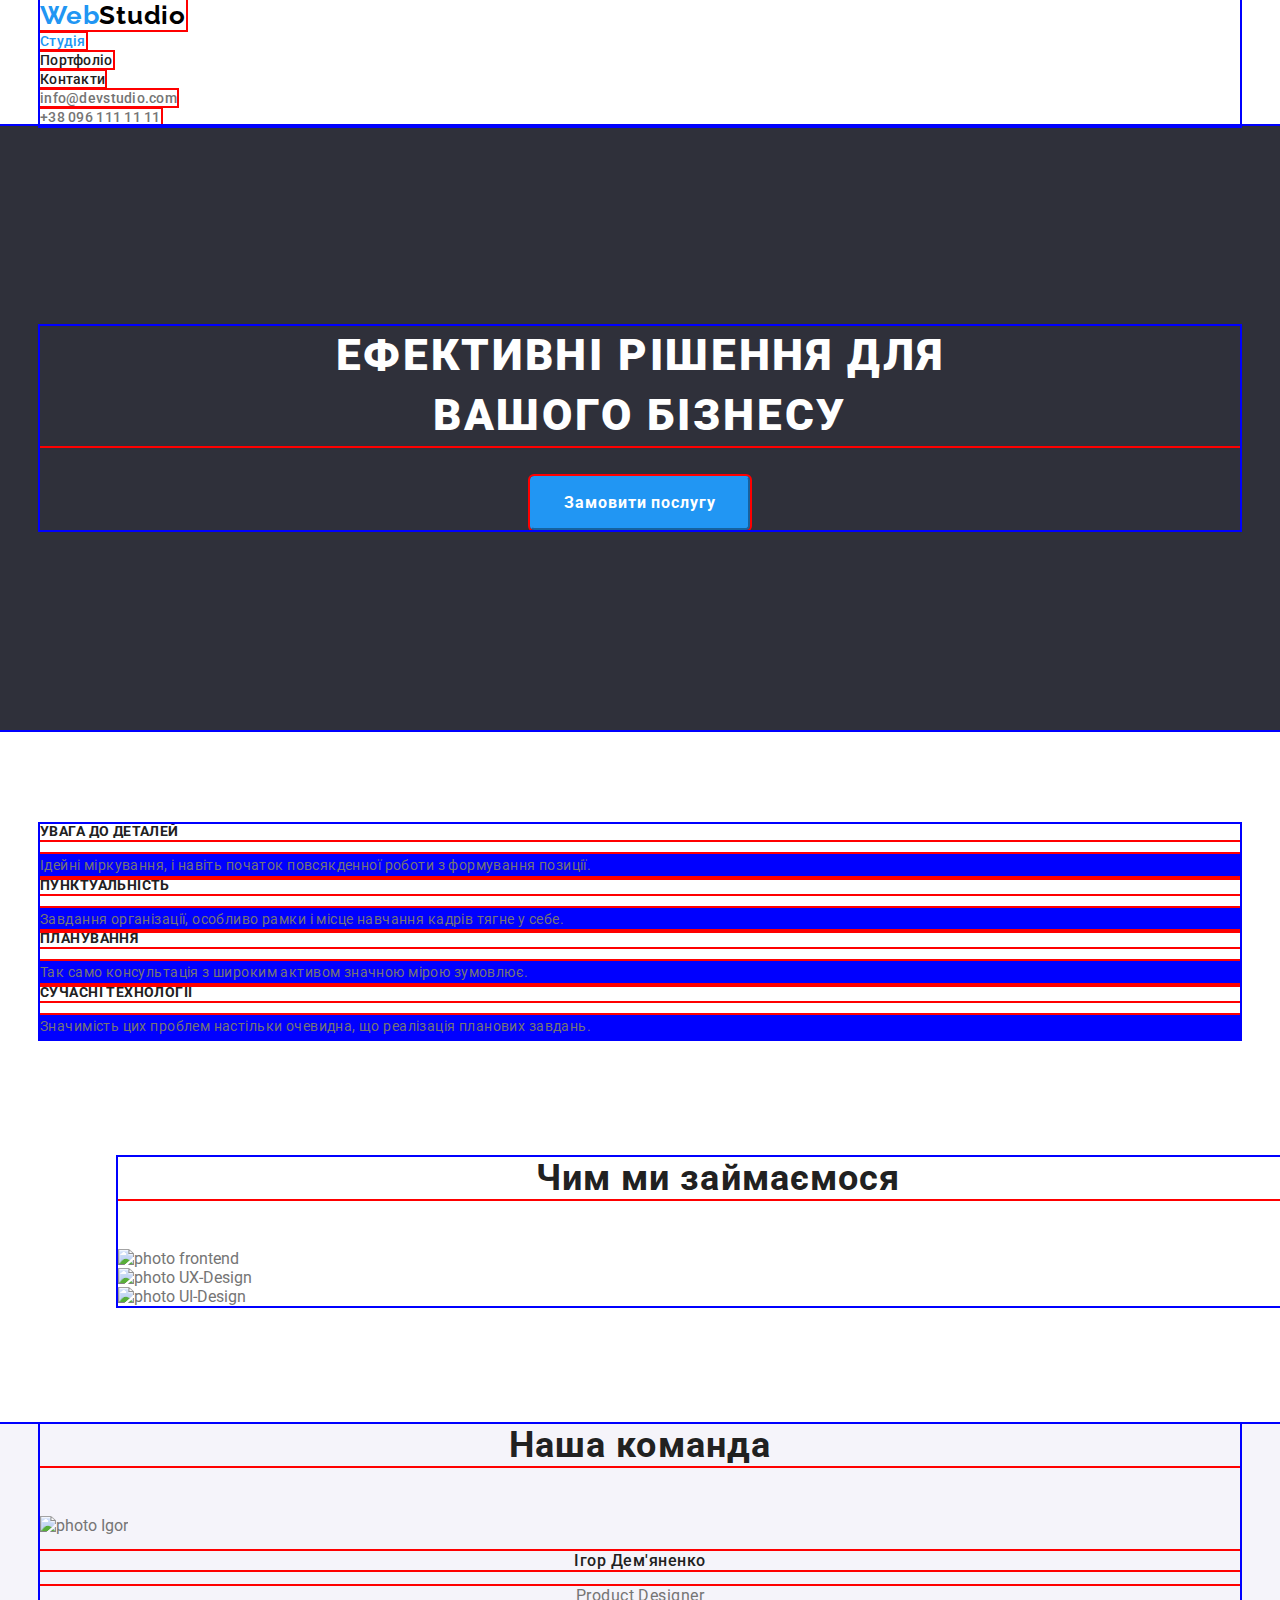
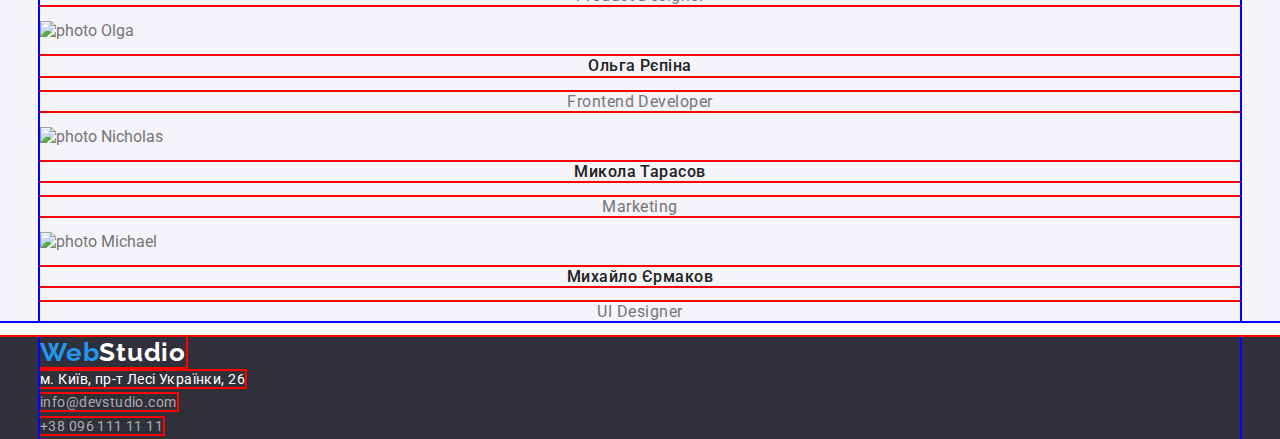
==== index.html @ 72e9b30c "Add geometry top and bottom" ====
<!-- Homework-1-HTML -->
<!DOCTYPE html>
<!-- Language -->
<html lang="uk">
  <!-- Head -->
  <head>
    <meta charset="UTF-8" />
    <meta http-equiv="X-UA-Compatible" content="IE=edge" />
    <meta name="viewport" content="width=device-width, initial-scale=1.0" />
    <title>WebStudio</title>
    <link rel="preconnect" href="https://fonts.googleapis.com" />
    <link rel="preconnect" href="https://fonts.gstatic.com" crossorigin />
    <link
      href="https://fonts.googleapis.com/css2?family=Raleway:wght@700&family=Roboto:wght@400;500;700;900&display=swap"
      rel="stylesheet"
    />
    <link rel="stylesheet" href="./css/styles.css" />
  </head>
  <body class="link-decoration">
    <!-- Header content -->
    <header class="haeder-page">
      <div class="container">
        <!-- Navigation content -->
        <nav>
          <!-- Logo text -->
          <a href="./index.html" class="logo"
            ><span class="logo-web">Web</span>Studio</a
          >
          <!-- Navigation to other pages -->
          <ul class="nav-ul-site list">
            <li><a href="./index.html" class="link current">Студія</a></li>
            <li><a href="./portfolio.html" class="link">Портфоліо</a></li>
            <li><a href="" class="link">Контакти</a></li>
          </ul>
        </nav>
        <!-- Сontacts -->
        <ul class="header-contacts list">
          <!-- Є ефект :hover -->
          <li>
            <!-- Link to email app -->
            <a href="mailto:info@devstudio.com" class="link"
              >info@devstudio.com</a
            >
          </li>
          <li>
            <!-- Link to phone app -->
            <a href="tel:+380961111111" class="link">+38 096 111 11 11</a>
          </li>
        </ul>
      </div>
    </header>
    <!-- Main content -->
    <main>
      <!-- Block Hero -->
      <section class="hero">
        <div class="container">
          <h1 class="hero-title">
            Ефективні рішення для <br />
            вашого бізнесу
          </h1>
          <button type="button" class="hero-button">Замовити послугу</button>
        </div>
      </section>
      <!-- Hang -->
      <section class="hang">
        <div class="container">
          <h2 class="visually-hidden">Особливості</h2>
          <ul class="hang-list list">
            <li>
              <h3 class="hang-title">УВАГА ДО ДЕТАЛЕЙ</h3>
              <p>
                Ідейні міркування, і навіть початок повсякденної роботи з
                формування позиції.
              </p>
            </li>
            <li>
              <h3 class="hang-title">ПУНКТУАЛЬНІСТЬ</h3>
              <p>
                Завдання організації, особливо рамки і місце навчання кадрів
                тягне у себе.
              </p>
            </li>
            <li>
              <h3 class="hang-title">ПЛАНУВАННЯ</h3>
              <p>
                Так само консультація з широким активом значною мірою зумовлює.
              </p>
            </li>
            <li>
              <h3 class="hang-title">СУЧАСНІ ТЕХНОЛОГІЇ</h3>
              <p>
                Значимість цих проблем настільки очевидна, що реалізація
                планових завдань.
              </p>
            </li>
          </ul>
        </div>
      </section>
      <!-- What are we doing -->
      <section class="we-doing">
        <div class="container">
          <h2 class="saction-title">Чим ми займаємося</h2>
          <ul class="list">
            <li>
              <img
                lang="en"
                src="./images/frontend.jpg"
                alt="photo frontend"
                width="370"
                height="294"
              />
            </li>
            <li>
              <img
                lang="en"
                src="./images/uxdesign.jpg"
                alt="photo UX-Design"
                width="370"
                height="294"
              />
            </li>
            <li>
              <img
                lang="en"
                src="./images/uidesign.jpg"
                alt="photo UI-Design"
                width="370"
                height="294"
              />
            </li>
          </ul>
        </div>
      </section>
      <!-- Our team. Photos, names -->
      <section class="our-team">
        <div class="container">
          <h2 class="saction-title">Наша команда</h2>
          <ul class="list">
            <li>
              <img
                lang="en"
                src="./images/img-Igor.jpg"
                alt="photo Igor"
                width="270"
                height="260"
              />
              <h3 class="our-names">Ігор Дем'яненко</h3>
              <p lang="en">Product Designer</p>
            </li>
            <li>
              <img
                lang="en"
                src="./images/img-Olga.jpg"
                alt="photo Olga"
                width="270"
                height="260"
              />
              <h3 class="our-names">Ольга Рєпіна</h3>
              <p lang="en">Frontend Developer</p>
            </li>
            <li>
              <img
                lang="en"
                src="./images/img-Nicholas.jpg"
                alt="photo Nicholas"
                width="270"
                height="260"
              />
              <h3 class="our-names">Микола Тарасов</h3>
              <p lang="en">Marketing</p>
            </li>
            <li>
              <img
                lang="en"
                src="./images/img-Michael.jpg"
                alt="photo Michael"
                width="270"
                height="260"
              />
              <h3 class="our-names">Михайло Єрмаков</h3>
              <p lang="en">UI Designer</p>
            </li>
          </ul>
        </div>
      </section>
    </main>
    <!-- Footer content -->
    <footer class="footer-back">
      <div class="container">
        <!-- Logo WebStudio огорнуто у тег <a> (link) -->
        <a lang="en" href="./index.html" class="logo-footer"
          ><span class="logo-web">Web</span>Studio</a
        >
        <!-- Addresses -->
        <address class="address-footer">
          <ul class="list">
            <li>
              <!-- Link to googlemap -->
              <!-- Виправлення ДЗ. Додано посилання до googlemaps -->
              <a
                href="https://www.google.com.ua/maps/place/%D0%B1%D1%83%D0%BB.+%D0%9B%D0%B5%D1%81%D0%B8+%D0%A3%D0%BA%D1%80%D0%B0%D0%B8%D0%BD%D0%BA%D0%B8,+26,+%D0%9A%D0%B8%D0%B5%D0%B2,+02000/@50.4265841,30.5361971,17z/data=!3m1!4b1!4m5!3m4!1s0x40d4cf0e033ecbe9:0x57a4dffefec77da0!8m2!3d50.4265807!4d30.5383858?hl=uk"
                target="_blank"
                rel="noopener noreferrer nofollow"
                class="link"
                >м. Київ, пр-т Лесі Українки, 26</a
              >
            </li>
            <li>
              <!-- Link to email app -->
              <a
                lang="en"
                href="mailto:info@devstudio.com"
                class="contacts-footer"
                >info@devstudio.com</a
              >
            </li>
            <li>
              <!-- Link to phone app -->
              <a href="tel:+380961111111" class="contacts-footer"
                >+38 096 111 11 11</a
              >
            </li>
          </ul>
        </address>
      </div>
    </footer>
  </body>
</html>
---- css/styles.css ----
/* All */
/* Загальна блокова модель */
html {
  box-sizing: border-dox;
}
*,
*::before,
*::after {
  box-sizing: inherit;
}
:root {
  --primary-text-color: #757575;
  --title-text-color: #212121;
  --accent-color: #2196f3;
}
/* Styles body */
body {
  background-color: #ffffff;
  color: var(--primary-text-color);
  font-family: "Roboto", sans-serif;
  /* Remove default value margin: 8px; */
  margin: 0;
}
/* Size container */
.container {
  /* Outline */
  outline: 2px solid blue;
  width: 1200px;
  /* Centering */
  margin: 0 auto;
}
/* Class-utility .list - прибирає маркери у списках */
.list {
  list-style: none;
  /* Geometry */
  padding: 0;
  margin: 0;
}
/* Class-utility .link - прибирає підкреслення у посиланнях (in logo) */
.link-decoration a {
  text-decoration: none;
}
/* Site nav */
/* Classes logo */
.logo {
  color: #000000;
  font-family: "Raleway", sans-serif;
  font-weight: 700;
  font-size: 26px;
  line-height: 1.19;
  letter-spacing: 0.03em;
  /* Outline */
  outline: 2px solid red;
}
.logo-footer {
  color: #ffffff;
  font-family: "Raleway", sans-serif;
  font-weight: 700;
  font-size: 26px;
  line-height: 1.19;
  letter-spacing: 0.03em;
  /* Outline */
  outline: 2px solid red;
}
.logo-web {
  color: #2196f3;
}
.visually-hidden {
  position: absolute;
  width: 1px;
  height: 1px;
  margin: -1px;
  border: 0;
  padding: 0;
  white-space: nowrap;
  clip-path: inset(100%);
  clip: rect(0 0 0 0);
  overflow: hidden;
}
/* Styles for background */
/* Class for header */
.header-page {
  background-color: #ececec;
  /* Geometry */
  /* Outline */
  outline: 2px solid green;
  padding-top: 24px;
  padding-bottom: 25px;
}
/* Styles links in header */
.nav-ul-site .link {
  color: var(--title-text-color);
  font-weight: 500;
  font-size: 14px;
  line-height: 1.14;
  letter-spacing: 0.02em;
  /* Outline */
  outline: 2px solid red;
}
.nav-ul-site .link:hover,
.nav-ul-site .link:focus {
  color: var(--accent-color);
}
.nav-ul-site .link.current {
  color: var(--accent-color);
}
.header-contacts .link {
  color: var(--primary-text-color);
  font-weight: 500;
  font-size: 14px;
  line-height: 1.14;
  letter-spacing: 0.02em;
  /* Outline */
  outline: 2px solid red;
}
.header-contacts .link:hover,
.header-contacts .link:focus {
  color: var(--accent-color);
}
/* The Studio page */
/* Styles for title sections Studio */
.saction-title {
  color: var(--title-text-color);
  font-size: 36px;
  line-height: 1.17;
  text-align: center;
  letter-spacing: 0.03em;
  /* Geometry */
  /* Outline */
  outline: 2px solid red;
  margin-top: 0;
  margin-bottom: 50px;
}
/* Styles for background */
/* Class for header */
.header-page {
  background-color: #ececec;
}
/* Hero section */
/* Backgroung hero-section */
.hero {
  background-color: #2f303a;
  /* Geometry */
  /* Outline */
  outline: 2px solid blue;
  padding-top: 200px;
  padding-bottom: 200px;
}
/* Hero section Studio */
.hero-title {
  color: #ffffff;
  font-weight: 900;
  font-size: 44px;
  line-height: 1.36;
  text-align: center;
  letter-spacing: 0.06em;
  text-transform: uppercase;
  /* Geometry */
  /* Outline */
  outline: 2px solid red;
  margin-top: 0;
  margin-bottom: 30px;
}
.hero-button {
  background-color: #2196f3;
  border-color: #2196f3;
  cursor: pointer;
  /* For title */
  color: #ffffff;
  font-family: inherit;
  font-weight: 700;
  font-size: 16px;
  line-height: 1.88;
  display: flex;
  align-items: center;
  text-align: center;
  letter-spacing: 0.06em;
  /* Geometry */
  /* outline */
  outline: 2px solid red;
  /* Rounding */
  padding: 10px 32px;
  border-radius: 4px;
  margin: auto;
}
.hero-button:hover,
.hero-button:focus {
  background-color: #188ce8;
}
/* Hang section */
/* Styles of the Hang section */
.hang {
  padding-top: 94px;
}
.hang-list .hang-title {
  color: var(--title-text-color);
  font-size: 14px;
  line-height: 1.14;
  letter-spacing: 0.03em;
  text-transform: uppercase;
  /* Geometry */
  /* Outline */
  outline: 2px solid red;
  margin-top: 0;
  margin-bottom: 10;
}
.hang-list p {
  font-size: 14px;
  line-height: 1.71;
  letter-spacing: 0.03em;
  background-color: blue;
  /* Geometry */
  /* Outline */
  outline: 2px solid red;
  margin-top: 0;
  margin-bottom: 0;
}
/* What are we doing section */
.we-doing {
  padding: 118px;
}
/* Our Team section */
.our-team {
  background-color: #f5f4fa;
  /* Outline */
  outline: 2px solid blue;
}
.our-team p {
  line-height: 19px;
  text-align: center;
  letter-spacing: 0.03em;
  /* Outline */
  outline: 2px solid red;
}
.our-names {
  color: #212121;
  font-weight: 500;
  font-size: 16px;
  line-height: 1.19;
  text-align: center;
  letter-spacing: 0.03em;
  /* Outline */
  outline: 2px solid red;
}
/* Footer */
.footer-back {
  background-color: #2f303a;
  /* Outline */
  outline: 2px solid red;
}
.address-footer .link {
  color: #ffffff;
  /* Outline */
  outline: 2px solid red;
}
.address-footer a {
  font-style: normal;
  font-weight: 400;
  font-size: 14px;
  line-height: 1.71;
  letter-spacing: 0.03em;
  /* Outline */
  outline: 2px solid red;
}
.address-footer a:hover,
.address-footer a:focus {
  color: var(--accent-color);
}
.contacts-footer {
  color: rgba(255, 255, 255, 0.6);
}
.contacts-footer:hover,
.contacts-footer:focus {
  color: var(--accent-color);
}
/* Portfolio page */
/* Styles for title sections Prtfolio */
/* Hero section Prtfolio */
.container-title {
  color: var(--title-text-color);
  font-size: 18px;
  line-height: 2;
  letter-spacing: 0.06em;
  /* Outline */
  outline: 2px solid red;
}
.container-portfolio .link {
  color: var(--primary-text-color);
}
.container-portfolio p {
  font-size: 16px;
  line-height: 1.88;
  letter-spacing: 0.03em;
  /* Outline */
  outline: 2px solid red;
}
/* Buttons system */
.filter-button {
  color: var(--title-text-color);
  background-color: #f5f4fa;
  font-family: inherit;
  font-weight: 500;
  font-size: 16px;
  line-height: 1.63;
  text-align: center;
  letter-spacing: 0.03em;
  cursor: pointer;
  /* Outline */
  outline: 2px solid red;
}
.filter-button:hover,
.filter-button:focus {
  color: #ffffff;
  background-color: #2196f3;
}
/* Frame */
/* .main-border {
  border: 1px solid #ececec;
} */
.container-border > li {
  border: 1px solid #eeeeee;
}
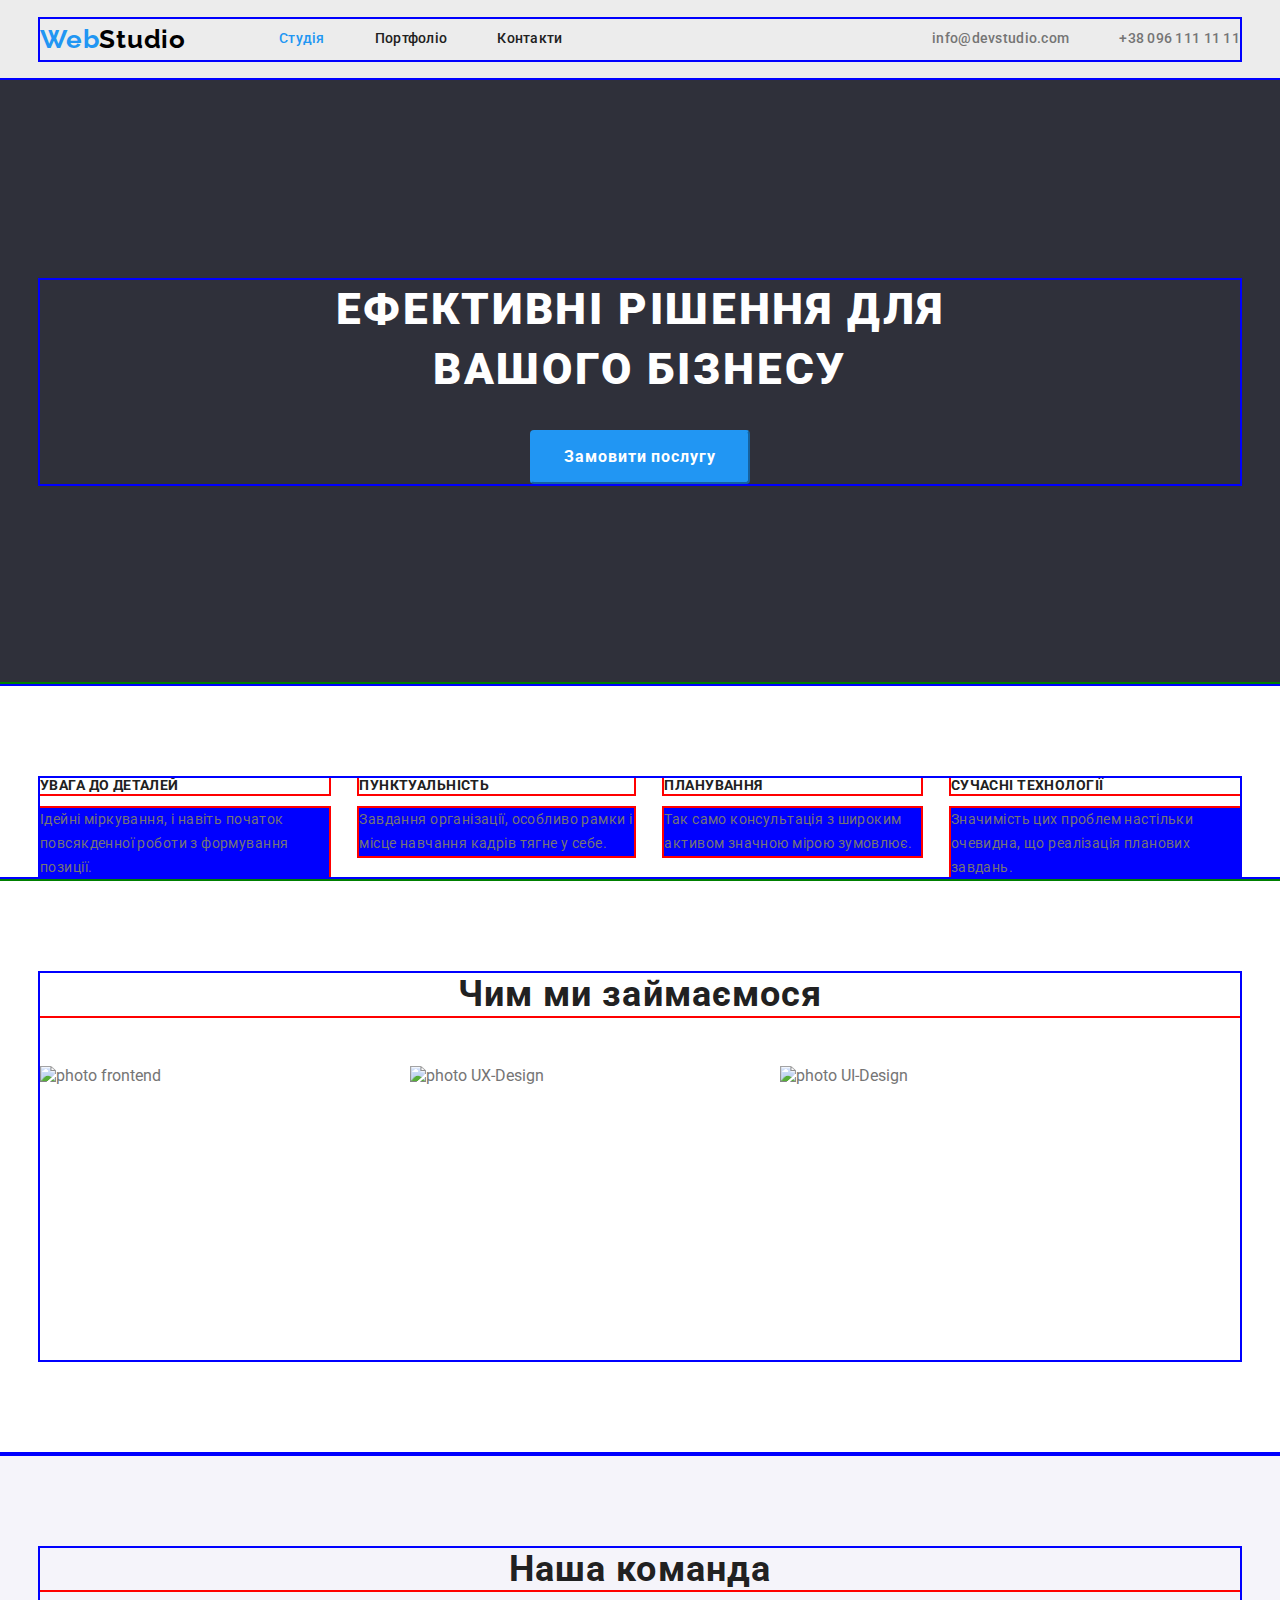
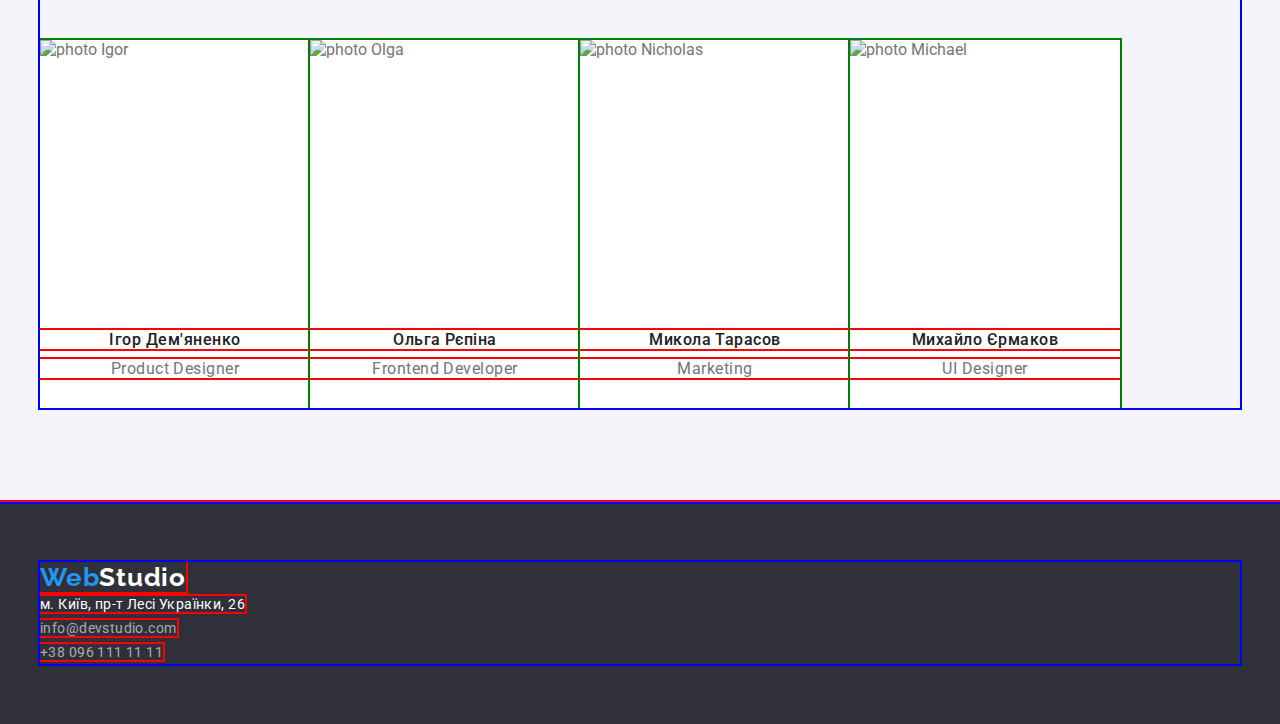
==== commit 8c6e26a9: "Added the flex geometry" ====
--- a/index.html
+++ b/index.html
@@ -18,31 +18,35 @@
   </head>
   <body class="link-decoration">
     <!-- Header content -->
-    <header class="haeder-page">
-      <div class="container">
+    <header class="header-page">
+      <div class="container container-header">
         <!-- Navigation content -->
-        <nav>
+        <nav class="nav-main">
           <!-- Logo text -->
           <a href="./index.html" class="logo"
             ><span class="logo-web">Web</span>Studio</a
           >
           <!-- Navigation to other pages -->
           <ul class="nav-ul-site list">
-            <li><a href="./index.html" class="link current">Студія</a></li>
-            <li><a href="./portfolio.html" class="link">Портфоліо</a></li>
-            <li><a href="" class="link">Контакти</a></li>
+            <li class="item">
+              <a href="./index.html" class="link current">Студія</a>
+            </li>
+            <li class="item">
+              <a href="./portfolio.html" class="link">Портфоліо</a>
+            </li>
+            <li class="item"><a href="" class="link">Контакти</a></li>
           </ul>
         </nav>
         <!-- Сontacts -->
         <ul class="header-contacts list">
-          <!-- Є ефект :hover -->
-          <li>
+          <!-- :hover -->
+          <li class="item">
             <!-- Link to email app -->
             <a href="mailto:info@devstudio.com" class="link"
               >info@devstudio.com</a
             >
           </li>
-          <li>
+          <li class="item">
             <!-- Link to phone app -->
             <a href="tel:+380961111111" class="link">+38 096 111 11 11</a>
           </li>
@@ -66,27 +70,27 @@
         <div class="container">
           <h2 class="visually-hidden">Особливості</h2>
           <ul class="hang-list list">
-            <li>
+            <li class="item">
               <h3 class="hang-title">УВАГА ДО ДЕТАЛЕЙ</h3>
               <p>
                 Ідейні міркування, і навіть початок повсякденної роботи з
                 формування позиції.
               </p>
             </li>
-            <li>
+            <li class="item">
               <h3 class="hang-title">ПУНКТУАЛЬНІСТЬ</h3>
               <p>
                 Завдання організації, особливо рамки і місце навчання кадрів
                 тягне у себе.
               </p>
             </li>
-            <li>
+            <li class="item">
               <h3 class="hang-title">ПЛАНУВАННЯ</h3>
               <p>
                 Так само консультація з широким активом значною мірою зумовлює.
               </p>
             </li>
-            <li>
+            <li class="item">
               <h3 class="hang-title">СУЧАСНІ ТЕХНОЛОГІЇ</h3>
               <p>
                 Значимість цих проблем настільки очевидна, що реалізація
@@ -103,6 +107,7 @@
           <ul class="list">
             <li>
               <img
+                class="imges"
                 lang="en"
                 src="./images/frontend.jpg"
                 alt="photo frontend"
@@ -112,6 +117,7 @@
             </li>
             <li>
               <img
+                class="imges"
                 lang="en"
                 src="./images/uxdesign.jpg"
                 alt="photo UX-Design"
@@ -121,6 +127,7 @@
             </li>
             <li>
               <img
+                class="imges"
                 lang="en"
                 src="./images/uidesign.jpg"
                 alt="photo UI-Design"
@@ -136,8 +143,9 @@
         <div class="container">
           <h2 class="saction-title">Наша команда</h2>
           <ul class="list">
-            <li>
-              <img
+            <li class="container-team">
+              <img
+                class="imges"
                 lang="en"
                 src="./images/img-Igor.jpg"
                 alt="photo Igor"
@@ -147,8 +155,9 @@
               <h3 class="our-names">Ігор Дем'яненко</h3>
               <p lang="en">Product Designer</p>
             </li>
-            <li>
-              <img
+            <li class="container-team">
+              <img
+                class="imges"
                 lang="en"
                 src="./images/img-Olga.jpg"
                 alt="photo Olga"
@@ -158,8 +167,9 @@
               <h3 class="our-names">Ольга Рєпіна</h3>
               <p lang="en">Frontend Developer</p>
             </li>
-            <li>
-              <img
+            <li class="container-team">
+              <img
+                class="imges"
                 lang="en"
                 src="./images/img-Nicholas.jpg"
                 alt="photo Nicholas"
@@ -169,8 +179,9 @@
               <h3 class="our-names">Микола Тарасов</h3>
               <p lang="en">Marketing</p>
             </li>
-            <li>
-              <img
+            <li class="container-team">
+              <img
+                class="imges"
                 lang="en"
                 src="./images/img-Michael.jpg"
                 alt="photo Michael"
@@ -187,7 +198,7 @@
     <!-- Footer content -->
     <footer class="footer-back">
       <div class="container">
-        <!-- Logo WebStudio огорнуто у тег <a> (link) -->
+        <!-- Logo WebStudio into <a> tag (link) -->
         <a lang="en" href="./index.html" class="logo-footer"
           ><span class="logo-web">Web</span>Studio</a
         >
@@ -196,7 +207,6 @@
           <ul class="list">
             <li>
               <!-- Link to googlemap -->
-              <!-- Виправлення ДЗ. Додано посилання до googlemaps -->
               <a
                 href="https://www.google.com.ua/maps/place/%D0%B1%D1%83%D0%BB.+%D0%9B%D0%B5%D1%81%D0%B8+%D0%A3%D0%BA%D1%80%D0%B0%D0%B8%D0%BD%D0%BA%D0%B8,+26,+%D0%9A%D0%B8%D0%B5%D0%B2,+02000/@50.4265841,30.5361971,17z/data=!3m1!4b1!4m5!3m4!1s0x40d4cf0e033ecbe9:0x57a4dffefec77da0!8m2!3d50.4265807!4d30.5383858?hl=uk"
                 target="_blank"
--- a/css/styles.css
+++ b/css/styles.css
@@ -3,68 +3,54 @@
 html {
   box-sizing: border-dox;
 }
+
 *,
 *::before,
 *::after {
   box-sizing: inherit;
 }
+
 :root {
   --primary-text-color: #757575;
   --title-text-color: #212121;
   --accent-color: #2196f3;
 }
+
 /* Styles body */
 body {
+  /* Geometry */
+  /* Remove default value margin: 8px; */
+  margin: 0;
+
   background-color: #ffffff;
   color: var(--primary-text-color);
   font-family: "Roboto", sans-serif;
-  /* Remove default value margin: 8px; */
+}
+
+/* Class-utility .list - прибирає маркери у списках */
+.list {
+  /* Geometry */
+  padding: 0;
   margin: 0;
-}
+
+  list-style: none;
+}
+
 /* Size container */
 .container {
+  /* Geometry */
   /* Outline */
   outline: 2px solid blue;
   width: 1200px;
   /* Centering */
   margin: 0 auto;
 }
-/* Class-utility .list - прибирає маркери у списках */
-.list {
-  list-style: none;
-  /* Geometry */
-  padding: 0;
-  margin: 0;
-}
+
 /* Class-utility .link - прибирає підкреслення у посиланнях (in logo) */
 .link-decoration a {
   text-decoration: none;
 }
-/* Site nav */
-/* Classes logo */
-.logo {
-  color: #000000;
-  font-family: "Raleway", sans-serif;
-  font-weight: 700;
-  font-size: 26px;
-  line-height: 1.19;
-  letter-spacing: 0.03em;
-  /* Outline */
-  outline: 2px solid red;
-}
-.logo-footer {
-  color: #ffffff;
-  font-family: "Raleway", sans-serif;
-  font-weight: 700;
-  font-size: 26px;
-  line-height: 1.19;
-  letter-spacing: 0.03em;
-  /* Outline */
-  outline: 2px solid red;
-}
-.logo-web {
-  color: #2196f3;
-}
+
 .visually-hidden {
   position: absolute;
   width: 1px;
@@ -77,77 +63,180 @@
   clip: rect(0 0 0 0);
   overflow: hidden;
 }
+
+/* Classes for header */
+/* Site nav */
+/* Classes logo */
+.logo {
+  /* Geometry */
+  /* For user convenience */
+  /* Outline */
+  /* outline: 2px solid green; */
+  display: block;
+  padding-top: 5px;
+  padding-bottom: 5px;
+  margin-right: 93px;
+
+  /* Color, text */
+  color: #000000;
+  font-family: "Raleway", sans-serif;
+  font-weight: 700;
+  font-size: 26px;
+  line-height: 1.19;
+  letter-spacing: 0.03em;
+}
+
+.logo-web {
+  color: #2196f3;
+}
+
+/* Removed default value space 4px in bottom in img */
+.imges {
+  /* Geometry */
+  display: block;
+}
+
 /* Styles for background */
-/* Class for header */
 .header-page {
+  /* Geometry */
+  /* Outline */
+  /* outline: 2px solid green; */
+  padding-top: 19px;
+  padding-bottom: 20px;
+
+  /* Color, text */
   background-color: #ececec;
-  /* Geometry */
-  /* Outline */
-  outline: 2px solid green;
-  padding-top: 24px;
-  padding-bottom: 25px;
-}
+}
+
+/* Flex 5 */
+.container-header {
+  /* Geometry */
+  display: flex;
+  align-items: center;
+}
+
 /* Styles links in header */
+/* Header navigation to pages*/
+/* Flex 6 */
+.nav-main {
+  /* Geometry */
+  display: flex;
+  align-items: center;
+}
+
+/* Flex 1 */
+.nav-ul-site {
+  /* Geometry */
+  display: flex;
+}
+
+/* Flex 2 Add margin. Edge geometry cleaning */
+.nav-ul-site .item:not(:last-child) {
+  /* Geometry */
+  margin-right: 50px;
+}
+
 .nav-ul-site .link {
+  /* Geometry */
+  /* Outline */
+  /* outline: 2px solid red; */
+  /* For user convenience */
+  display: block;
+  padding-top: 12px;
+  padding-bottom: 12px;
+
+  /* Color, text */
   color: var(--title-text-color);
   font-weight: 500;
   font-size: 14px;
   line-height: 1.14;
   letter-spacing: 0.02em;
-  /* Outline */
-  outline: 2px solid red;
-}
+}
+
 .nav-ul-site .link:hover,
 .nav-ul-site .link:focus {
   color: var(--accent-color);
 }
+
 .nav-ul-site .link.current {
   color: var(--accent-color);
 }
+
+/* Header contacts */
+/* Flex 3 */
+.header-contacts {
+  /* Geometry */
+  display: flex;
+  margin-left: auto;
+}
+
+/* Flex 4 */
+.header-contacts .item:not(:last-child) {
+  /* Geometry */
+  margin-right: 50px;
+}
+
 .header-contacts .link {
+  /* Geometry */
+  /* Outline */
+  /* outline: 2px solid red; */
+  /* For user convenience */
+  display: block;
+  padding-top: 12px;
+  padding-bottom: 12px;
+
+  /* Color, text */
   color: var(--primary-text-color);
   font-weight: 500;
   font-size: 14px;
   line-height: 1.14;
   letter-spacing: 0.02em;
-  /* Outline */
-  outline: 2px solid red;
-}
+}
+
 .header-contacts .link:hover,
 .header-contacts .link:focus {
   color: var(--accent-color);
 }
+
 /* The Studio page */
 /* Styles for title sections Studio */
 .saction-title {
+  /* Geometry */
+  /* Outline */
+  outline: 2px solid red;
+  margin-top: 0;
+  margin-bottom: 50px;
+
+  /* Color, text */
   color: var(--title-text-color);
   font-size: 36px;
   line-height: 1.17;
   text-align: center;
   letter-spacing: 0.03em;
-  /* Geometry */
-  /* Outline */
-  outline: 2px solid red;
-  margin-top: 0;
-  margin-bottom: 50px;
-}
-/* Styles for background */
-/* Class for header */
-.header-page {
-  background-color: #ececec;
-}
+}
+
 /* Hero section */
 /* Backgroung hero-section */
 .hero {
-  background-color: #2f303a;
   /* Geometry */
   /* Outline */
   outline: 2px solid blue;
   padding-top: 200px;
   padding-bottom: 200px;
-}
+
+  /* Color, text */
+  background-color: #2f303a;
+}
+
 /* Hero section Studio */
 .hero-title {
+  /* Geometry */
+  /* Outline */
+  /* outline: 2px solid red; */
+  margin-top: 0;
+  margin-bottom: 30px;
+
+  /* Color, text */
   color: #ffffff;
   font-weight: 900;
   font-size: 44px;
@@ -155,13 +244,18 @@
   text-align: center;
   letter-spacing: 0.06em;
   text-transform: uppercase;
-  /* Geometry */
-  /* Outline */
-  outline: 2px solid red;
-  margin-top: 0;
-  margin-bottom: 30px;
-}
+}
+
 .hero-button {
+  /* Geometry */
+  /* outline */
+  /* outline: 2px solid red; */
+  /* Rounding */
+  padding: 10px 32px;
+  border-radius: 4px;
+  margin: auto;
+
+  /* Color, text */
   background-color: #2196f3;
   border-color: #2196f3;
   cursor: pointer;
@@ -175,85 +269,164 @@
   align-items: center;
   text-align: center;
   letter-spacing: 0.06em;
-  /* Geometry */
-  /* outline */
-  outline: 2px solid red;
-  /* Rounding */
-  padding: 10px 32px;
-  border-radius: 4px;
-  margin: auto;
-}
+}
+
 .hero-button:hover,
 .hero-button:focus {
   background-color: #188ce8;
 }
+
 /* Hang section */
 /* Styles of the Hang section */
 .hang {
+  /* Geometry */
+  /* Outline */
+  outline: 2px solid green;
   padding-top: 94px;
 }
+
+.hang-list {
+  /* Geometry */
+  /* Flex 7 */
+  display: flex;
+}
+
+.hang-list .item:not(:last-child) {
+  margin-right: 30px;
+}
+
 .hang-list .hang-title {
+  /* Geometry */
+  /* Outline */
+  outline: 2px solid red;
+  margin-top: 0;
+  margin-bottom: 10;
+
+  /* Color, text */
   color: var(--title-text-color);
   font-size: 14px;
   line-height: 1.14;
   letter-spacing: 0.03em;
   text-transform: uppercase;
-  /* Geometry */
-  /* Outline */
-  outline: 2px solid red;
-  margin-top: 0;
-  margin-bottom: 10;
-}
+}
+
 .hang-list p {
+  /* Geometry */
+  /* Outline */
+  outline: 2px solid red;
+  margin-top: 0;
+  margin-bottom: 0;
+
+  /* Cplor, text */
   font-size: 14px;
   line-height: 1.71;
   letter-spacing: 0.03em;
   background-color: blue;
-  /* Geometry */
-  /* Outline */
-  outline: 2px solid red;
-  margin-top: 0;
-  margin-bottom: 0;
-}
+}
+
 /* What are we doing section */
 .we-doing {
-  padding: 118px;
-}
+  /* Geometry */
+  /* Outline */
+  outline: 2px solid blue;
+  padding-top: 94px;
+  padding-bottom: 94px;
+}
+
+/* Flex 8 */
+.we-doing .list {
+  /* Geometry */
+  display: flex;
+}
+
 /* Our Team section */
 .our-team {
+  /* Geometry */
+  /* Outline */
+  outline: 2px solid blue;
+  padding-top: 94px;
+  padding-bottom: 94px;
+
+  /* Color, text */
   background-color: #f5f4fa;
-  /* Outline */
-  outline: 2px solid blue;
-}
+}
+
+/* Flex 9 */
+.our-team .list {
+  /* Geometry */
+  display: flex;
+}
+
 .our-team p {
+  /* Geometry */
+  /* Outline */
+  outline: 2px solid red;
+  margin-top: 0;
+  margin-bottom: 0;
+
+  /* Color, text */
   line-height: 19px;
   text-align: center;
   letter-spacing: 0.03em;
-  /* Outline */
-  outline: 2px solid red;
-}
+}
+
 .our-names {
+  /* Geometry */
+  /* Outline */
+  outline: 2px solid red;
+  margin-top: 30px;
+  margin-bottom: 10px;
+
+  /* Color, text */
   color: #212121;
   font-weight: 500;
   font-size: 16px;
   line-height: 1.19;
   text-align: center;
   letter-spacing: 0.03em;
-  /* Outline */
-  outline: 2px solid red;
-}
+}
+
+.container-team {
+  /* Geometry */
+  /* Outline */
+  outline: 2px solid green;
+  padding-bottom: 30px;
+
+  /* Color, text */
+  background-color: #ffffff;
+}
+
 /* Footer */
 .footer-back {
+  /* Geometry */
+  /* Outline */
+  outline: 2px solid red;
+  padding-top: 60px;
+  padding-bottom: 60px;
+
+  /* Color, text */
   background-color: #2f303a;
-  /* Outline */
-  outline: 2px solid red;
-}
+}
+
+.logo-footer {
+  color: #ffffff;
+  font-family: "Raleway", sans-serif;
+  font-weight: 700;
+  font-size: 26px;
+  line-height: 1.19;
+  letter-spacing: 0.03em;
+  /* Outline */
+  outline: 2px solid red;
+}
+
 .address-footer .link {
   color: #ffffff;
   /* Outline */
   outline: 2px solid red;
 }
+
 .address-footer a {
+  /* Color, text */
   font-style: normal;
   font-weight: 400;
   font-size: 14px;
@@ -262,40 +435,73 @@
   /* Outline */
   outline: 2px solid red;
 }
+
 .address-footer a:hover,
 .address-footer a:focus {
   color: var(--accent-color);
 }
+
 .contacts-footer {
   color: rgba(255, 255, 255, 0.6);
 }
+
 .contacts-footer:hover,
 .contacts-footer:focus {
   color: var(--accent-color);
 }
+
 /* Portfolio page */
 /* Styles for title sections Prtfolio */
 /* Hero section Prtfolio */
+.portfolio {
+  /* Geometry */
+  padding-top: 94px;
+  padding-bottom: 94px;
+}
+
+/* .portfolio .list {
+  display: flex;
+} */
+
 .container-title {
+  /* Geometry */
+  /* Outline */
+  outline: 2px solid green;
+  margin-top: 0;
+  margin-bottom: 4px;
+
+  /* Color, text */
   color: var(--title-text-color);
   font-size: 18px;
   line-height: 2;
   letter-spacing: 0.06em;
-  /* Outline */
-  outline: 2px solid red;
-}
+}
+
 .container-portfolio .link {
   color: var(--primary-text-color);
 }
+
 .container-portfolio p {
+  /* Geometry */
+  /* Outline */
+  outline: 2px solid red;
+  margin-top: 0;
+  margin-bottom: 0;
+
+  /* Color, text */
   font-size: 16px;
   line-height: 1.88;
   letter-spacing: 0.03em;
-  /* Outline */
-  outline: 2px solid red;
-}
+}
+
 /* Buttons system */
 .filter-button {
+  /* Geometry */
+  /* Outline */
+  outline: 2px solid red;
+  margin-bottom: 20px;
+
+  /* Color, text */
   color: var(--title-text-color);
   background-color: #f5f4fa;
   font-family: inherit;
@@ -305,18 +511,23 @@
   text-align: center;
   letter-spacing: 0.03em;
   cursor: pointer;
-  /* Outline */
-  outline: 2px solid red;
-}
+}
+
 .filter-button:hover,
 .filter-button:focus {
   color: #ffffff;
   background-color: #2196f3;
 }
+
 /* Frame */
 /* .main-border {
   border: 1px solid #ececec;
 } */
+
 .container-border > li {
+  /* Geometry */
+  /* Outline */
+  padding-bottom: 20px;
+  margin-top: 30px;
   border: 1px solid #eeeeee;
 }
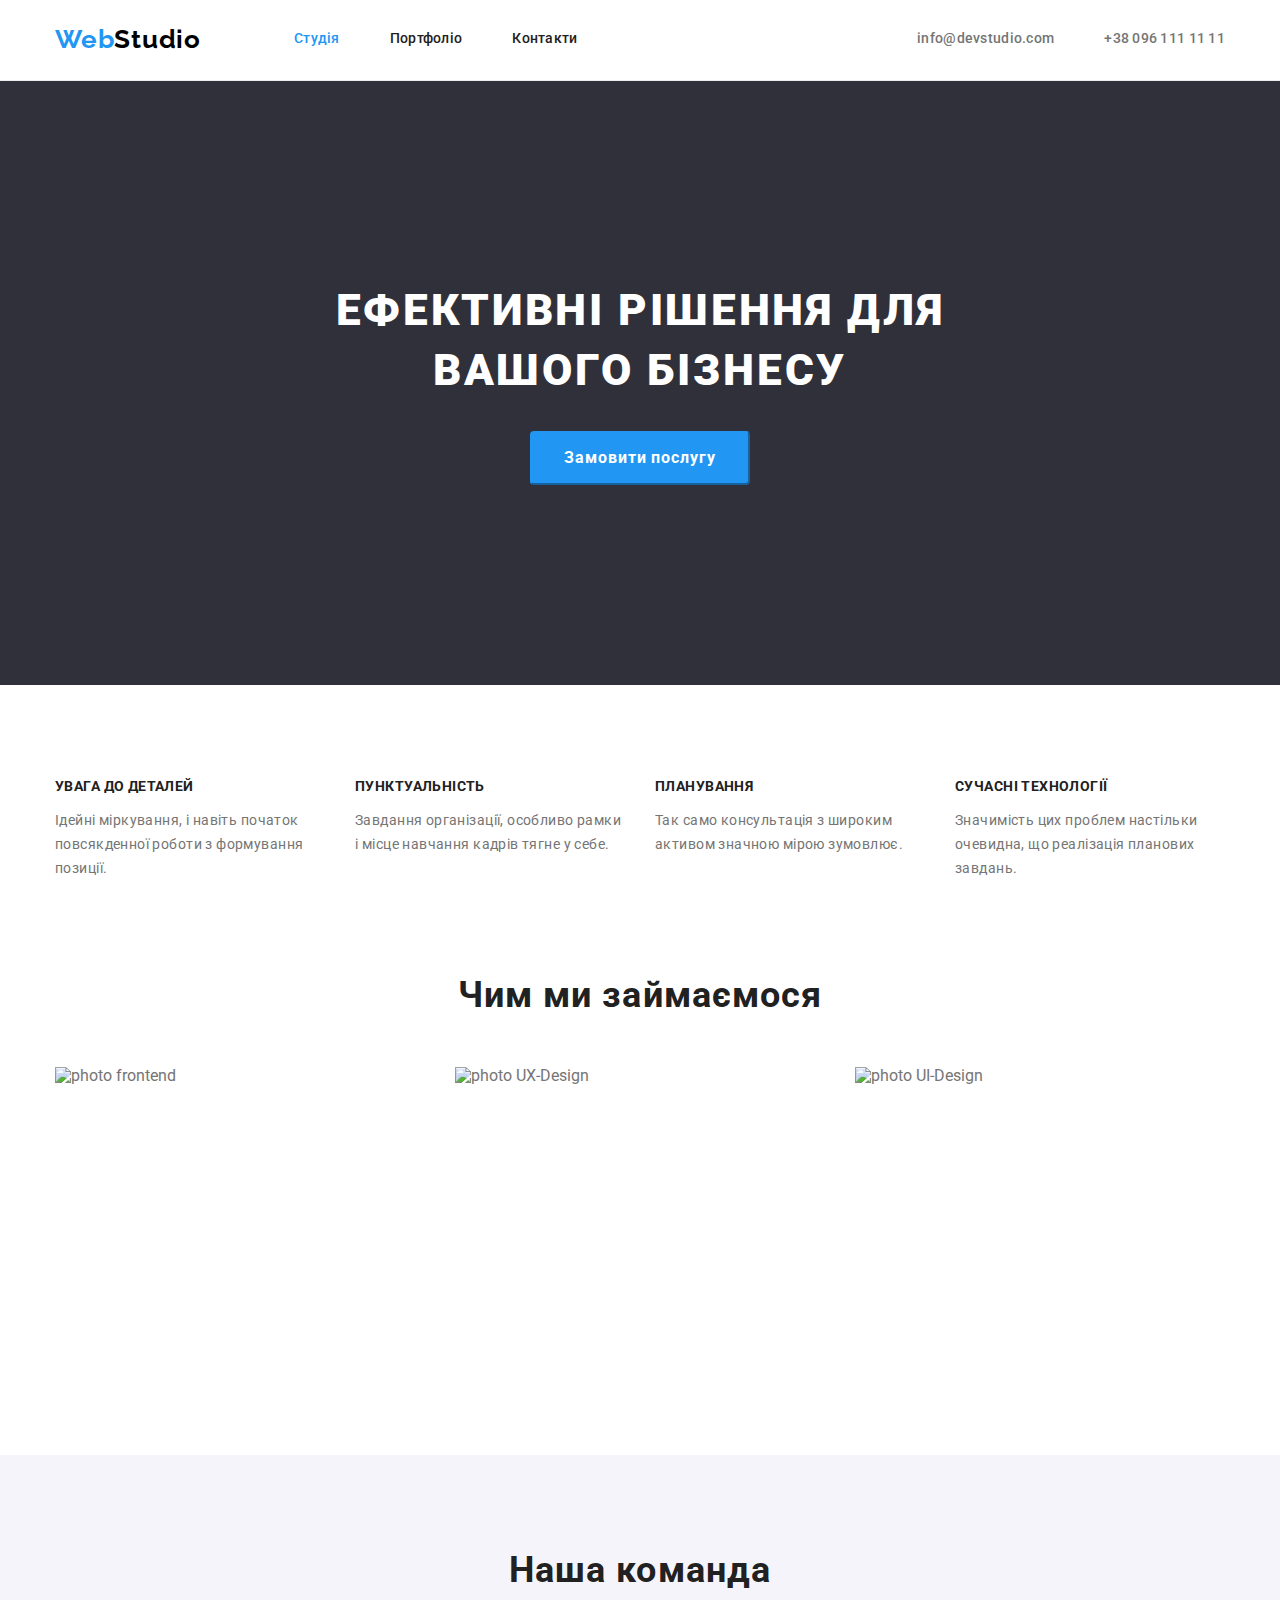
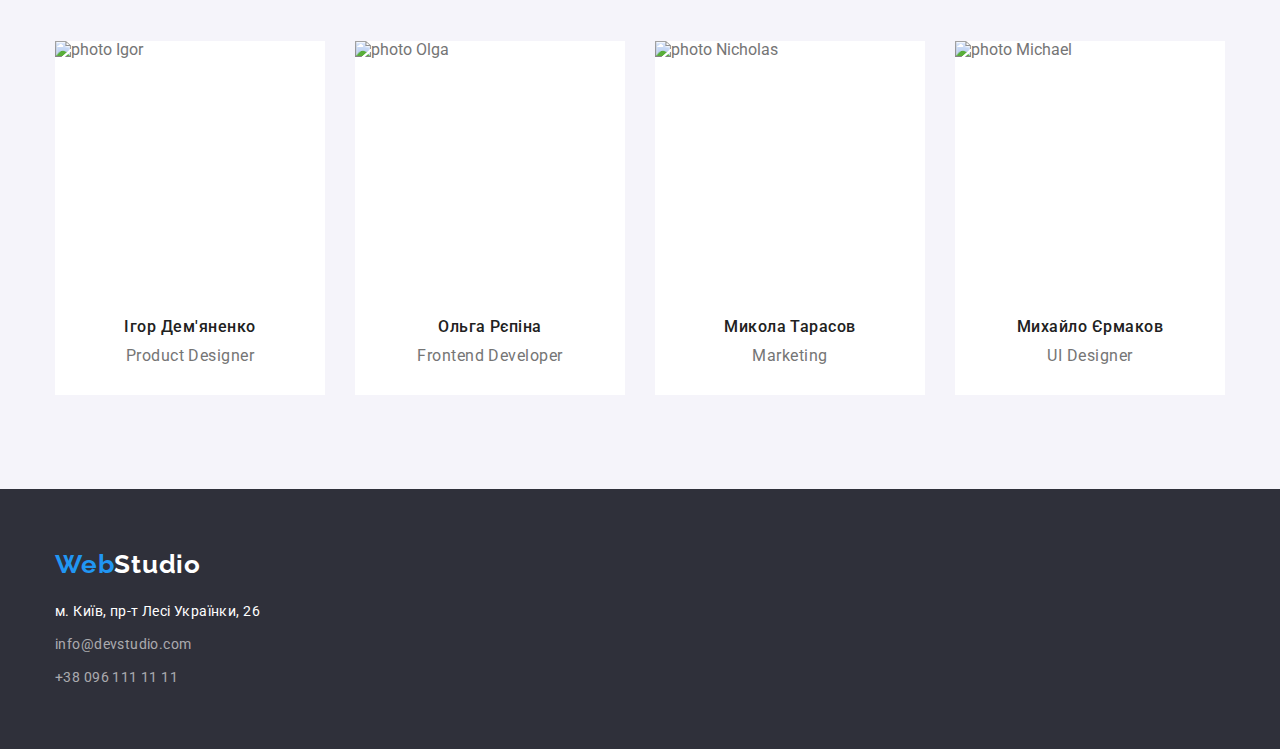
==== commit d00498a7: "Added geometry and fixed geometry" ====
--- a/index.html
+++ b/index.html
@@ -13,6 +13,10 @@
     <link
       href="https://fonts.googleapis.com/css2?family=Raleway:wght@700&family=Roboto:wght@400;500;700;900&display=swap"
       rel="stylesheet"
+    />
+    <link
+      rel="stylesheet"
+      href="https://cdnjs.cloudflare.com/ajax/libs/modern-normalize/1.1.0/modern-normalize.min.css"
     />
     <link rel="stylesheet" href="./css/styles.css" />
   </head>
@@ -105,7 +109,7 @@
         <div class="container">
           <h2 class="saction-title">Чим ми займаємося</h2>
           <ul class="list">
-            <li>
+            <li class="item">
               <img
                 class="imges"
                 lang="en"
@@ -115,7 +119,7 @@
                 height="294"
               />
             </li>
-            <li>
+            <li class="item">
               <img
                 class="imges"
                 lang="en"
@@ -125,7 +129,7 @@
                 height="294"
               />
             </li>
-            <li>
+            <li class="item">
               <img
                 class="imges"
                 lang="en"
--- a/css/styles.css
+++ b/css/styles.css
@@ -1,16 +1,19 @@
 /* All */
 /* Загальна блокова модель */
 html {
+  /* Geometry */
   box-sizing: border-dox;
 }
 
 *,
 *::before,
 *::after {
+  /* Geometry */
   box-sizing: inherit;
 }
 
 :root {
+  /* Color, text */
   --primary-text-color: #757575;
   --title-text-color: #212121;
   --accent-color: #2196f3;
@@ -22,6 +25,7 @@
   /* Remove default value margin: 8px; */
   margin: 0;
 
+  /* Color, text */
   background-color: #ffffff;
   color: var(--primary-text-color);
   font-family: "Roboto", sans-serif;
@@ -33,6 +37,7 @@
   padding: 0;
   margin: 0;
 
+  /* Color, text */
   list-style: none;
 }
 
@@ -40,8 +45,11 @@
 .container {
   /* Geometry */
   /* Outline */
-  outline: 2px solid blue;
+  /* outline: 2px solid blue; */
+  box-sizing: border-box;
   width: 1200px;
+  padding-right: 15px;
+  padding-left: 15px;
   /* Centering */
   margin: 0 auto;
 }
@@ -87,6 +95,7 @@
 }
 
 .logo-web {
+  /* Color, text */
   color: #2196f3;
 }
 
@@ -103,9 +112,10 @@
   /* outline: 2px solid green; */
   padding-top: 19px;
   padding-bottom: 20px;
-
-  /* Color, text */
-  background-color: #ececec;
+  border-bottom: 1px solid #ececec;
+
+  /* Color, text */
+  background-color: #ffffff;
 }
 
 /* Flex 5 */
@@ -203,7 +213,7 @@
 .saction-title {
   /* Geometry */
   /* Outline */
-  outline: 2px solid red;
+  /* outline: 2px solid red; */
   margin-top: 0;
   margin-bottom: 50px;
 
@@ -220,7 +230,7 @@
 .hero {
   /* Geometry */
   /* Outline */
-  outline: 2px solid blue;
+  /* outline: 2px solid blue; */
   padding-top: 200px;
   padding-bottom: 200px;
 
@@ -281,7 +291,7 @@
 .hang {
   /* Geometry */
   /* Outline */
-  outline: 2px solid green;
+
   padding-top: 94px;
 }
 
@@ -289,6 +299,11 @@
   /* Geometry */
   /* Flex 7 */
   display: flex;
+}
+
+/* Flex 10 */
+.hang-list .item {
+  width: 270px;
 }
 
 .hang-list .item:not(:last-child) {
@@ -298,7 +313,7 @@
 .hang-list .hang-title {
   /* Geometry */
   /* Outline */
-  outline: 2px solid red;
+  /* outline: 2px solid red; */
   margin-top: 0;
   margin-bottom: 10;
 
@@ -313,7 +328,7 @@
 .hang-list p {
   /* Geometry */
   /* Outline */
-  outline: 2px solid red;
+  /* outline: 2px solid red; */
   margin-top: 0;
   margin-bottom: 0;
 
@@ -321,14 +336,13 @@
   font-size: 14px;
   line-height: 1.71;
   letter-spacing: 0.03em;
-  background-color: blue;
 }
 
 /* What are we doing section */
 .we-doing {
   /* Geometry */
   /* Outline */
-  outline: 2px solid blue;
+
   padding-top: 94px;
   padding-bottom: 94px;
 }
@@ -339,11 +353,22 @@
   display: flex;
 }
 
+/* Geometry */
+.we-doing .item {
+  display: block;
+  width: 370px;
+}
+
+/* Geometry */
+.we-doing .item:not(:last-child) {
+  margin-right: 30px;
+}
+
 /* Our Team section */
 .our-team {
   /* Geometry */
   /* Outline */
-  outline: 2px solid blue;
+  /* outline: 2px solid blue; */
   padding-top: 94px;
   padding-bottom: 94px;
 
@@ -357,10 +382,15 @@
   display: flex;
 }
 
+/* Geometry */
+.our-team .container-team:not(:last-child) {
+  margin-right: 30px;
+}
+
 .our-team p {
   /* Geometry */
   /* Outline */
-  outline: 2px solid red;
+  /* outline: 2px solid red; */
   margin-top: 0;
   margin-bottom: 0;
 
@@ -373,8 +403,8 @@
 .our-names {
   /* Geometry */
   /* Outline */
-  outline: 2px solid red;
-  margin-top: 30px;
+  /* outline: 2px solid red;
+  margin-top: 30px; */
   margin-bottom: 10px;
 
   /* Color, text */
@@ -389,7 +419,7 @@
 .container-team {
   /* Geometry */
   /* Outline */
-  outline: 2px solid green;
+  /* outline: 2px solid green; */
   padding-bottom: 30px;
 
   /* Color, text */
@@ -400,29 +430,45 @@
 .footer-back {
   /* Geometry */
   /* Outline */
-  outline: 2px solid red;
-  padding-top: 60px;
-  padding-bottom: 60px;
+  /* outline: 2px solid red; */
+  padding-top: 55px;
+  padding-bottom: 55px;
 
   /* Color, text */
   background-color: #2f303a;
 }
 
 .logo-footer {
+  /* Geometry */
+  /* Outline */
+  /* outline: 2px solid red; */
+  display: block;
+  /* For user convenience */
+  padding-top: 5px;
+  padding-bottom: 5px;
+  margin-bottom: 11px;
+
+  /* Color, text */
   color: #ffffff;
   font-family: "Raleway", sans-serif;
   font-weight: 700;
   font-size: 26px;
   line-height: 1.19;
   letter-spacing: 0.03em;
-  /* Outline */
-  outline: 2px solid red;
-}
-
+}
+
+.address-footer .link,
+.contacts-footer {
+  /* Geometry */
+  display: block;
+  /* For user convenience */
+  padding-top: 4px;
+  padding-bottom: 5px;
+}
 .address-footer .link {
   color: #ffffff;
   /* Outline */
-  outline: 2px solid red;
+  /* outline: 2px solid red; */
 }
 
 .address-footer a {
@@ -433,7 +479,7 @@
   line-height: 1.71;
   letter-spacing: 0.03em;
   /* Outline */
-  outline: 2px solid red;
+  /* outline: 2px solid red; */
 }
 
 .address-footer a:hover,
@@ -451,59 +497,36 @@
 }
 
 /* Portfolio page */
-/* Styles for title sections Prtfolio */
 /* Hero section Prtfolio */
+
 .portfolio {
   /* Geometry */
   padding-top: 94px;
   padding-bottom: 94px;
 }
 
-/* .portfolio .list {
-  display: flex;
-} */
-
-.container-title {
-  /* Geometry */
-  /* Outline */
-  outline: 2px solid green;
-  margin-top: 0;
-  margin-bottom: 4px;
-
-  /* Color, text */
-  color: var(--title-text-color);
-  font-size: 18px;
-  line-height: 2;
-  letter-spacing: 0.06em;
-}
-
-.container-portfolio .link {
-  color: var(--primary-text-color);
-}
-
-.container-portfolio p {
-  /* Geometry */
-  /* Outline */
-  outline: 2px solid red;
-  margin-top: 0;
-  margin-bottom: 0;
-
-  /* Color, text */
-  font-size: 16px;
-  line-height: 1.88;
-  letter-spacing: 0.03em;
-}
-
 /* Buttons system */
+/* Flex 13 */
+.portfolio-list {
+  /* Geometry */
+  justify-content: center;
+}
+
+.portfolio .item-button:not(:last-child) {
+  margin-right: 8px;
+}
+
 .filter-button {
   /* Geometry */
   /* Outline */
-  outline: 2px solid red;
-  margin-bottom: 20px;
+  /* outline: 2px solid red; */
+  margin-bottom: 50px;
 
   /* Color, text */
   color: var(--title-text-color);
   background-color: #f5f4fa;
+  border-color: #f5f4fa;
+  border-radius: 4px;
   font-family: inherit;
   font-weight: 500;
   font-size: 16px;
@@ -517,17 +540,72 @@
 .filter-button:focus {
   color: #ffffff;
   background-color: #2196f3;
-}
-
-/* Frame */
-/* .main-border {
-  border: 1px solid #ececec;
-} */
-
-.container-border > li {
-  /* Geometry */
-  /* Outline */
-  padding-bottom: 20px;
-  margin-top: 30px;
+  border-color: #2196f3;
+}
+
+/* Flex 11 */
+.portfolio .list {
+  /* Geometry */
+  display: flex;
+}
+
+/* Styles for title sections Prtfolio */
+.container-title {
+  /* Geometry */
+  /* Outline */
+  /* outline: 2px solid green; */
+  margin-top: 0;
+  margin-bottom: 4px;
+
+  /* Color, text */
+  color: var(--title-text-color);
+  font-size: 18px;
+  line-height: 2;
+  letter-spacing: 0.06em;
+}
+
+/* Flex 12 */
+.container-portfolio {
+  /* Geometry */
+  flex-wrap: wrap;
+}
+
+.container-portfolio .item {
+  /* Geometry */
+  display: block;
+  width: 370px;
+}
+
+/* Geometry */
+.container-portfolio .item:not(:nth-child(3n)) {
+  margin-right: 30px;
+}
+
+/* Geometry */
+.container-portfolio .item:not(:nth-last-child(-n + 3)) {
+  margin-bottom: 30px;
+}
+
+.container-portfolio p {
+  /* Geometry */
+  /* Outline */
+  /* outline: 2px solid red; */
+  margin-top: 0;
+  margin-bottom: 0;
+
+  /* Color, text */
+  color: var(--primary-text-color);
+  font-size: 16px;
+  line-height: 1.88;
+  letter-spacing: 0.03em;
+
+  /* background-color: tomato; */
+}
+
+.container-border {
+  /* Geometry */
+  padding-right: 24px;
+  padding-left: 24px;
   border: 1px solid #eeeeee;
-}
+  border-top: none;
+}
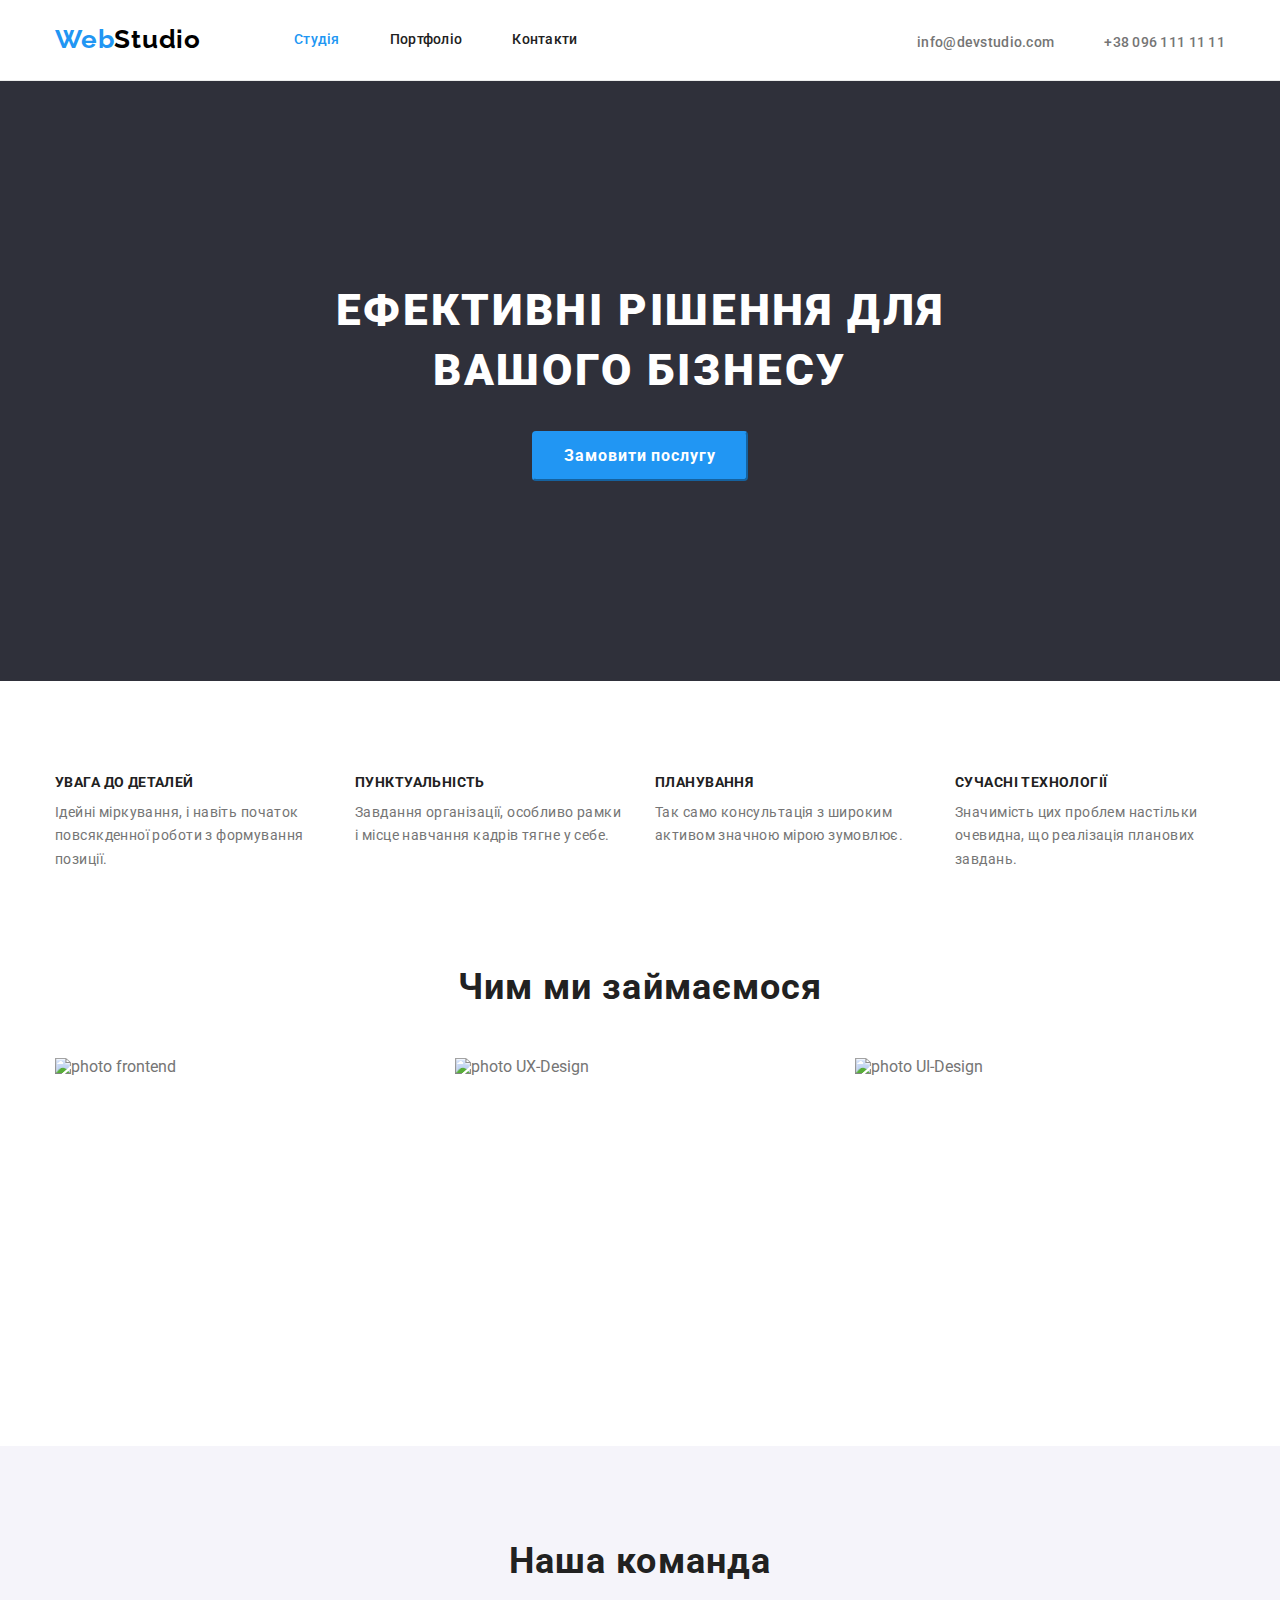
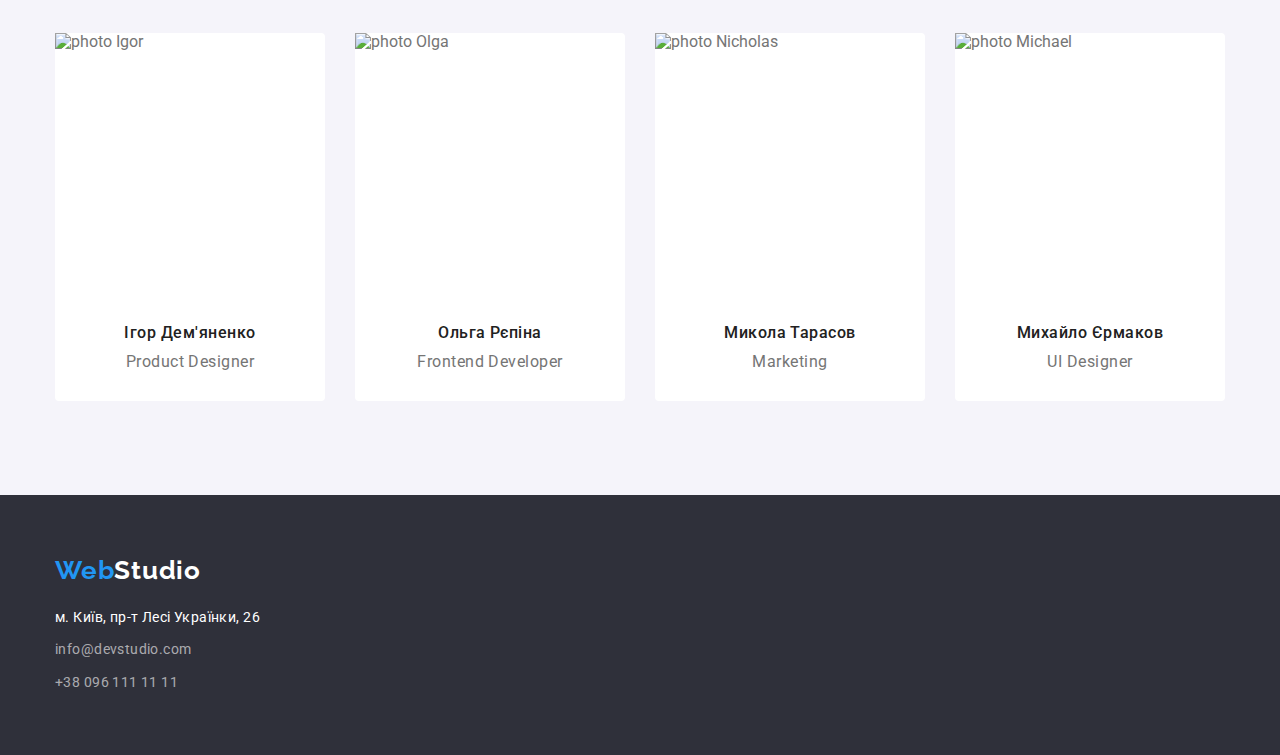
==== commit 32cd921b: "Fixed homework" ====
--- a/index.html
+++ b/index.html
@@ -111,7 +111,6 @@
           <ul class="list">
             <li class="item">
               <img
-                class="imges"
                 lang="en"
                 src="./images/frontend.jpg"
                 alt="photo frontend"
@@ -121,7 +120,6 @@
             </li>
             <li class="item">
               <img
-                class="imges"
                 lang="en"
                 src="./images/uxdesign.jpg"
                 alt="photo UX-Design"
@@ -131,7 +129,6 @@
             </li>
             <li class="item">
               <img
-                class="imges"
                 lang="en"
                 src="./images/uidesign.jpg"
                 alt="photo UI-Design"
@@ -149,51 +146,56 @@
           <ul class="list">
             <li class="container-team">
               <img
-                class="imges"
                 lang="en"
                 src="./images/img-Igor.jpg"
                 alt="photo Igor"
                 width="270"
                 height="260"
               />
-              <h3 class="our-names">Ігор Дем'яненко</h3>
-              <p lang="en">Product Designer</p>
-            </li>
-            <li class="container-team">
-              <img
-                class="imges"
+              <!-- Виправлення ДЗ. п.4 -->
+              <div class="container-team-div">
+                <h3 class="our-names">Ігор Дем'яненко</h3>
+                <p lang="en">Product Designer</p>
+              </div>
+            </li>
+            <li class="container-team">
+              <img
                 lang="en"
                 src="./images/img-Olga.jpg"
                 alt="photo Olga"
                 width="270"
                 height="260"
               />
-              <h3 class="our-names">Ольга Рєпіна</h3>
-              <p lang="en">Frontend Developer</p>
-            </li>
-            <li class="container-team">
-              <img
-                class="imges"
+              <div class="container-team-div">
+                <h3 class="our-names">Ольга Рєпіна</h3>
+                <p lang="en">Frontend Developer</p>
+              </div>
+            </li>
+            <li class="container-team">
+              <img
                 lang="en"
                 src="./images/img-Nicholas.jpg"
                 alt="photo Nicholas"
                 width="270"
                 height="260"
               />
-              <h3 class="our-names">Микола Тарасов</h3>
-              <p lang="en">Marketing</p>
-            </li>
-            <li class="container-team">
-              <img
-                class="imges"
+              <div class="container-team-div">
+                <h3 class="our-names">Микола Тарасов</h3>
+                <p lang="en">Marketing</p>
+              </div>
+            </li>
+            <li class="container-team">
+              <img
                 lang="en"
                 src="./images/img-Michael.jpg"
                 alt="photo Michael"
                 width="270"
                 height="260"
               />
-              <h3 class="our-names">Михайло Єрмаков</h3>
-              <p lang="en">UI Designer</p>
+              <div class="container-team-div">
+                <h3 class="our-names">Михайло Єрмаков</h3>
+                <p lang="en">UI Designer</p>
+              </div>
             </li>
           </ul>
         </div>
@@ -209,7 +211,7 @@
         <!-- Addresses -->
         <address class="address-footer">
           <ul class="list">
-            <li>
+            <li class="item">
               <!-- Link to googlemap -->
               <a
                 href="https://www.google.com.ua/maps/place/%D0%B1%D1%83%D0%BB.+%D0%9B%D0%B5%D1%81%D0%B8+%D0%A3%D0%BA%D1%80%D0%B0%D0%B8%D0%BD%D0%BA%D0%B8,+26,+%D0%9A%D0%B8%D0%B5%D0%B2,+02000/@50.4265841,30.5361971,17z/data=!3m1!4b1!4m5!3m4!1s0x40d4cf0e033ecbe9:0x57a4dffefec77da0!8m2!3d50.4265807!4d30.5383858?hl=uk"
@@ -219,7 +221,7 @@
                 >м. Київ, пр-т Лесі Українки, 26</a
               >
             </li>
-            <li>
+            <li class="item">
               <!-- Link to email app -->
               <a
                 lang="en"
@@ -228,7 +230,7 @@
                 >info@devstudio.com</a
               >
             </li>
-            <li>
+            <li class="item">
               <!-- Link to phone app -->
               <a href="tel:+380961111111" class="contacts-footer"
                 >+38 096 111 11 11</a
--- a/css/styles.css
+++ b/css/styles.css
@@ -2,7 +2,7 @@
 /* Загальна блокова модель */
 html {
   /* Geometry */
-  box-sizing: border-dox;
+  box-sizing: border-box;
 }
 
 *,
@@ -31,10 +31,29 @@
   font-family: "Roboto", sans-serif;
 }
 
+/* Виправлення ДЗ п.5 Обнуління для заголовків і піріграфу */
+h1,
+h2,
+h3,
+h4,
+h5,
+h6,
+p {
+  /* Geometry */
+  margin-top: 0;
+}
+
+img {
+  /* Geometry */
+  display: block;
+  max-width: 100%;
+  height: auto;
+}
+
 /* Class-utility .list - прибирає маркери у списках */
 .list {
   /* Geometry */
-  padding: 0;
+  padding-left: 0;
   margin: 0;
 
   /* Color, text */
@@ -54,7 +73,7 @@
   margin: 0 auto;
 }
 
-/* Class-utility .link - прибирає підкреслення у посиланнях (in logo) */
+/* Class-utility .link - removed underline in link (in logo) */
 .link-decoration a {
   text-decoration: none;
 }
@@ -77,12 +96,8 @@
 /* Classes logo */
 .logo {
   /* Geometry */
-  /* For user convenience */
-  /* Outline */
-  /* outline: 2px solid green; */
-  display: block;
-  padding-top: 5px;
-  padding-bottom: 5px;
+  display: block;
+  padding-top: 24px;
   margin-right: 93px;
 
   /* Color, text */
@@ -99,19 +114,12 @@
   color: #2196f3;
 }
 
-/* Removed default value space 4px in bottom in img */
-.imges {
-  /* Geometry */
-  display: block;
-}
-
 /* Styles for background */
+/* Виправлення ДЗ. п.1 Видалено падінги в хедері */
 .header-page {
   /* Geometry */
   /* Outline */
   /* outline: 2px solid green; */
-  padding-top: 19px;
-  padding-bottom: 20px;
   border-bottom: 1px solid #ececec;
 
   /* Color, text */
@@ -131,7 +139,7 @@
 .nav-main {
   /* Geometry */
   display: flex;
-  align-items: center;
+  margin-bottom: 25px;
 }
 
 /* Flex 1 */
@@ -148,12 +156,9 @@
 
 .nav-ul-site .link {
   /* Geometry */
-  /* Outline */
-  /* outline: 2px solid red; */
-  /* For user convenience */
-  display: block;
-  padding-top: 12px;
-  padding-bottom: 12px;
+  /* Виправлення ДЗ. п.1 */
+  display: block;
+  padding-top: 32px;
 
   /* Color, text */
   color: var(--title-text-color);
@@ -177,6 +182,7 @@
 .header-contacts {
   /* Geometry */
   display: flex;
+  margin-bottom: 25px;
   margin-left: auto;
 }
 
@@ -188,12 +194,9 @@
 
 .header-contacts .link {
   /* Geometry */
-  /* Outline */
-  /* outline: 2px solid red; */
-  /* For user convenience */
-  display: block;
-  padding-top: 12px;
-  padding-bottom: 12px;
+  /* Виправлення ДЗ. п.1 */
+  display: block;
+  padding-top: 32px;
 
   /* Color, text */
   color: var(--primary-text-color);
@@ -241,8 +244,6 @@
 /* Hero section Studio */
 .hero-title {
   /* Geometry */
-  /* Outline */
-  /* outline: 2px solid red; */
   margin-top: 0;
   margin-bottom: 30px;
 
@@ -256,12 +257,15 @@
   text-transform: uppercase;
 }
 
+/* Виправлення ДЗ. п.3 */
 .hero-button {
   /* Geometry */
-  /* outline */
-  /* outline: 2px solid red; */
+  display: flex;
+  width: 216px;
+  height: 50px;
+  justify-content: center;
+  align-items: center;
   /* Rounding */
-  padding: 10px 32px;
   border-radius: 4px;
   margin: auto;
 
@@ -275,8 +279,6 @@
   font-weight: 700;
   font-size: 16px;
   line-height: 1.88;
-  display: flex;
-  align-items: center;
   text-align: center;
   letter-spacing: 0.06em;
 }
@@ -315,7 +317,7 @@
   /* Outline */
   /* outline: 2px solid red; */
   margin-top: 0;
-  margin-bottom: 10;
+  margin-bottom: 10px;
 
   /* Color, text */
   color: var(--title-text-color);
@@ -327,8 +329,6 @@
 
 .hang-list p {
   /* Geometry */
-  /* Outline */
-  /* outline: 2px solid red; */
   margin-top: 0;
   margin-bottom: 0;
 
@@ -367,8 +367,6 @@
 /* Our Team section */
 .our-team {
   /* Geometry */
-  /* Outline */
-  /* outline: 2px solid blue; */
   padding-top: 94px;
   padding-bottom: 94px;
 
@@ -389,8 +387,6 @@
 
 .our-team p {
   /* Geometry */
-  /* Outline */
-  /* outline: 2px solid red; */
   margin-top: 0;
   margin-bottom: 0;
 
@@ -402,9 +398,6 @@
 
 .our-names {
   /* Geometry */
-  /* Outline */
-  /* outline: 2px solid red;
-  margin-top: 30px; */
   margin-bottom: 10px;
 
   /* Color, text */
@@ -418,21 +411,25 @@
 
 .container-team {
   /* Geometry */
-  /* Outline */
-  /* outline: 2px solid green; */
+  /* Виправлення ДЗ. п.4 Радіус */
+  border-radius: 4px;
+
+  /* Color, text */
+  background-color: #ffffff;
+}
+
+.container-team-div {
+  /* Geometry */
+  padding-top: 30px;
   padding-bottom: 30px;
-
-  /* Color, text */
-  background-color: #ffffff;
 }
 
 /* Footer */
 .footer-back {
   /* Geometry */
-  /* Outline */
-  /* outline: 2px solid red; */
-  padding-top: 55px;
-  padding-bottom: 55px;
+  /* Виправлення ДЗ. п.6 Змінено значення падінгів */
+  padding-top: 60px;
+  padding-bottom: 60px;
 
   /* Color, text */
   background-color: #2f303a;
@@ -440,13 +437,9 @@
 
 .logo-footer {
   /* Geometry */
-  /* Outline */
-  /* outline: 2px solid red; */
-  display: block;
-  /* For user convenience */
-  padding-top: 5px;
-  padding-bottom: 5px;
-  margin-bottom: 11px;
+  display: block;
+  /* Виправлення ДЗ. п.7 Видалено падінги. Значення марджин-боттом змінено на 20 пікселів */
+  margin-bottom: 20px;
 
   /* Color, text */
   color: #ffffff;
@@ -457,18 +450,15 @@
   letter-spacing: 0.03em;
 }
 
-.address-footer .link,
-.contacts-footer {
-  /* Geometry */
-  display: block;
-  /* For user convenience */
-  padding-top: 4px;
-  padding-bottom: 5px;
-}
+/* Виправлення ДЗ. п.8 Видалено падінги. Додано марджин-боттом 9 пікселів */
+.address-footer .item:not(:last-child) {
+  display: block;
+  margin-bottom: 9px;
+}
+
 .address-footer .link {
+  /* Color, text */
   color: #ffffff;
-  /* Outline */
-  /* outline: 2px solid red; */
 }
 
 .address-footer a {
@@ -478,8 +468,6 @@
   font-size: 14px;
   line-height: 1.71;
   letter-spacing: 0.03em;
-  /* Outline */
-  /* outline: 2px solid red; */
 }
 
 .address-footer a:hover,
@@ -510,6 +498,8 @@
 .portfolio-list {
   /* Geometry */
   justify-content: center;
+  /* Виправлення ДЗ. п.10 */
+  margin-bottom: 50px;
 }
 
 .portfolio .item-button:not(:last-child) {
@@ -518,9 +508,9 @@
 
 .filter-button {
   /* Geometry */
-  /* Outline */
-  /* outline: 2px solid red; */
-  margin-bottom: 50px;
+  /* Виправлення ДЗ. п.9 */
+  padding: 6px 22px;
+  border: none;
 
   /* Color, text */
   color: var(--title-text-color);
@@ -552,8 +542,6 @@
 /* Styles for title sections Prtfolio */
 .container-title {
   /* Geometry */
-  /* Outline */
-  /* outline: 2px solid green; */
   margin-top: 0;
   margin-bottom: 4px;
 
@@ -588,8 +576,6 @@
 
 .container-portfolio p {
   /* Geometry */
-  /* Outline */
-  /* outline: 2px solid red; */
   margin-top: 0;
   margin-bottom: 0;
 
@@ -598,14 +584,12 @@
   font-size: 16px;
   line-height: 1.88;
   letter-spacing: 0.03em;
-
-  /* background-color: tomato; */
 }
 
 .container-border {
   /* Geometry */
-  padding-right: 24px;
-  padding-left: 24px;
+  /* Виправлення ДЗ. п.11 */
+  padding: 20px 24px;
   border: 1px solid #eeeeee;
   border-top: none;
 }
